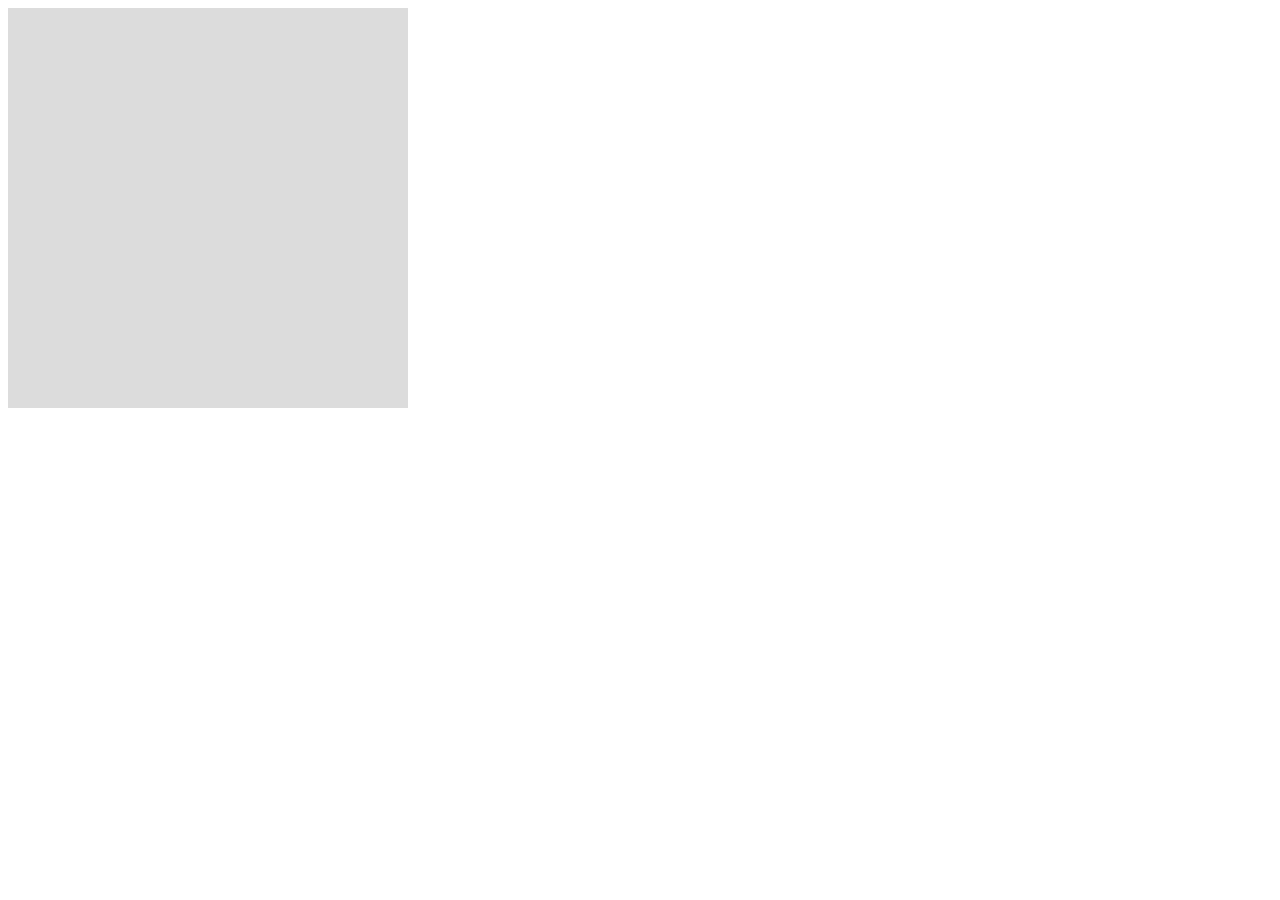
==== maze-generator/index.html @ b4e8b4f9 "Create pseudo-code + pull similar code from aStar" ====
<!DOCTYPE html>
<html lang="en">
  <head>
    <meta charset="utf-8" />
    <meta name="viewport" content="width=device-width, initial-scale=1.0" />

    <title>Maze Generating Algorithm</title>

    <link rel="stylesheet" type="text/css" href="style.css" />

    <script src="libraries/p5.min.js"></script>
    <script src="libraries/p5.sound.min.js"></script>
  </head>

  <body>
    <script src="maze.js"></script>
  </body>
</html>
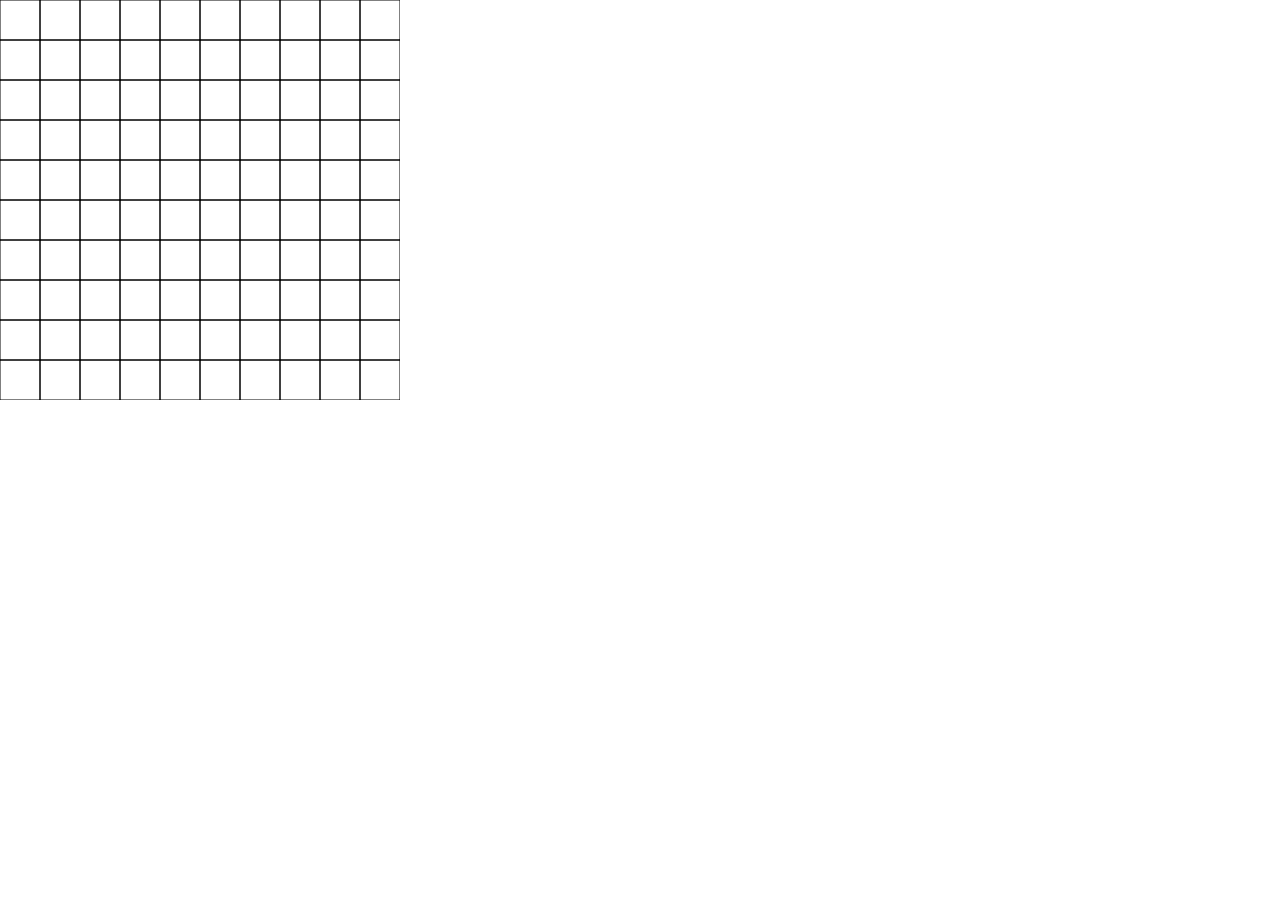
==== commit 96bc4663: "have grid setup on page" ====
--- a/maze-generator/index.html
+++ b/maze-generator/index.html
@@ -6,7 +6,7 @@
 
     <title>Maze Generating Algorithm</title>
 
-    <link rel="stylesheet" type="text/css" href="style.css" />
+    <link rel="stylesheet" type="text/css" href="styles.css" />
 
     <script src="libraries/p5.min.js"></script>
     <script src="libraries/p5.sound.min.js"></script>
--- a/maze-generator/styles.css
+++ b/maze-generator/styles.css
@@ -0,0 +1,9 @@
+html,
+body {
+  margin: 0;
+  padding: 0;
+}
+
+canvas {
+  display: block;
+}
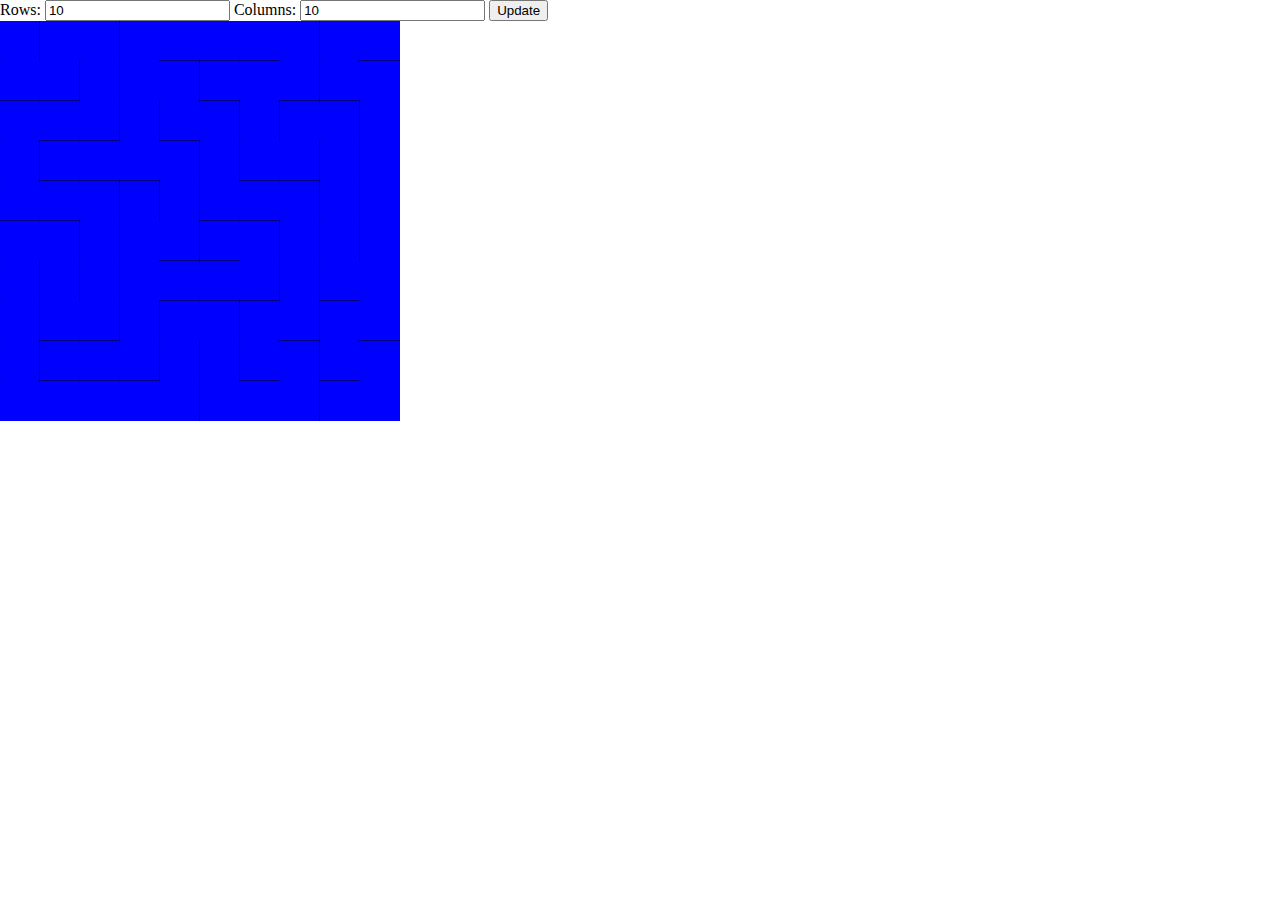
==== commit 535963f9: "let user change grid size" ====
--- a/maze-generator/index.html
+++ b/maze-generator/index.html
@@ -14,5 +14,13 @@
 
   <body>
     <script src="maze.js"></script>
+    <div id="input-container">
+      <label for="rows">Rows:</label>
+      <input type="number" id="rows" name="rows" min="1" value="10" />
+      <label for="cols">Columns:</label>
+      <input type="number" id="cols" name="cols" min="1" value="10" />
+      <button onclick="updateVariables()">Update</button>
+      <div id="message-container"></div>
+    </div>
   </body>
 </html>
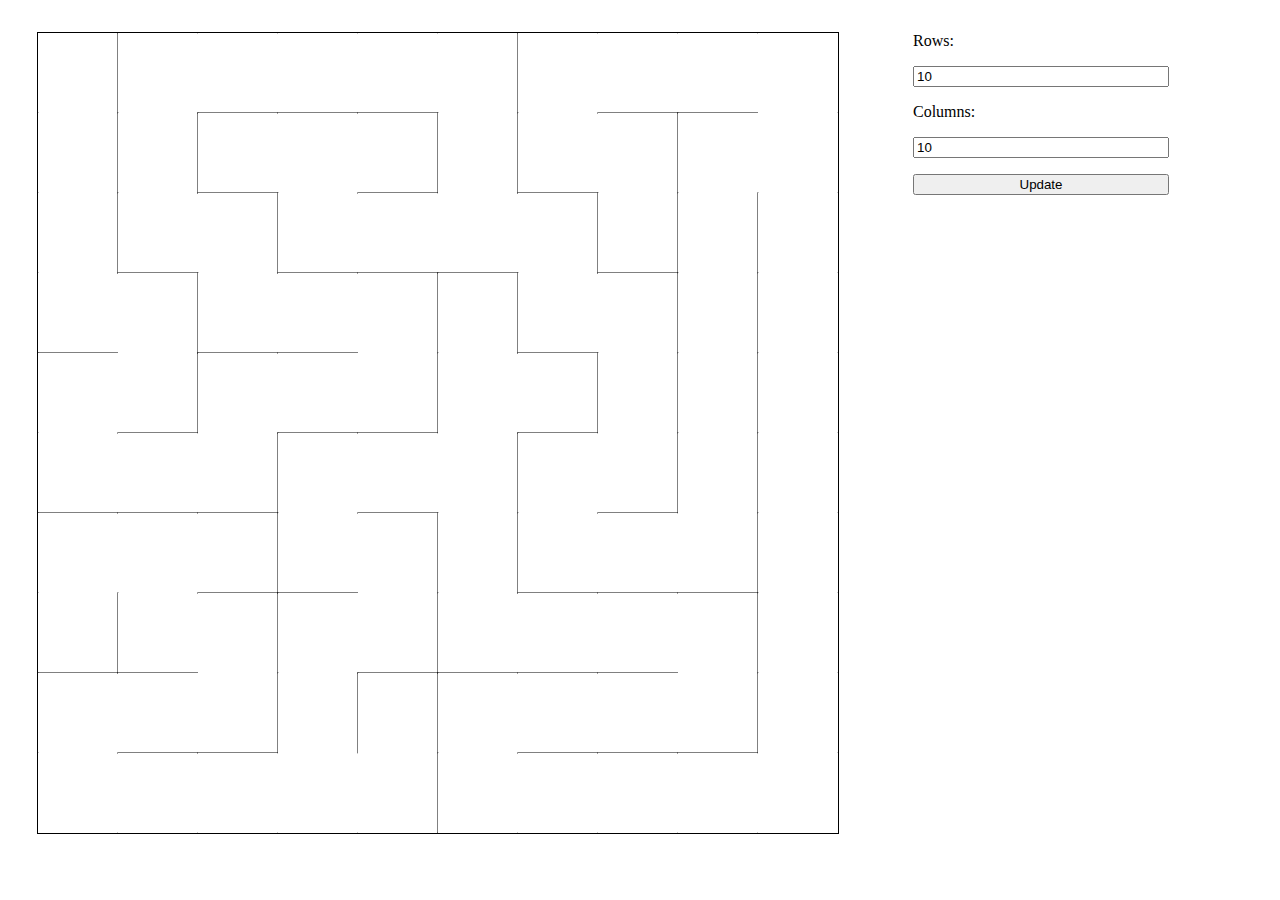
==== commit 0c952df0: "move the user inputs to the side of maze" ====
--- a/maze-generator/index.html
+++ b/maze-generator/index.html
@@ -13,14 +13,15 @@
   </head>
 
   <body>
-    <script src="maze.js"></script>
+    <div id="canvas-container">
+      <script src="maze.js"></script>
+    </div>
     <div id="input-container">
       <label for="rows">Rows:</label>
       <input type="number" id="rows" name="rows" min="1" value="10" />
       <label for="cols">Columns:</label>
       <input type="number" id="cols" name="cols" min="1" value="10" />
       <button onclick="updateVariables()">Update</button>
-      <div id="message-container"></div>
     </div>
   </body>
 </html>
--- a/maze-generator/styles.css
+++ b/maze-generator/styles.css
@@ -1,9 +1,28 @@
-html,
 body {
   margin: 0;
   padding: 0;
+  display: flex;
+  flex-direction: row;
+  justify-content: space-around;
+  min-height: 100vh;
 }
 
 canvas {
   display: block;
 }
+
+#input-container {
+  margin: 2rem 0;
+  display: flex;
+  flex-direction: column;
+  gap: 1rem;
+  width: 20%;
+}
+
+#canvas-container {
+  margin: 2rem 0;
+}
+
+canvas {
+  border: 1px solid black;
+}
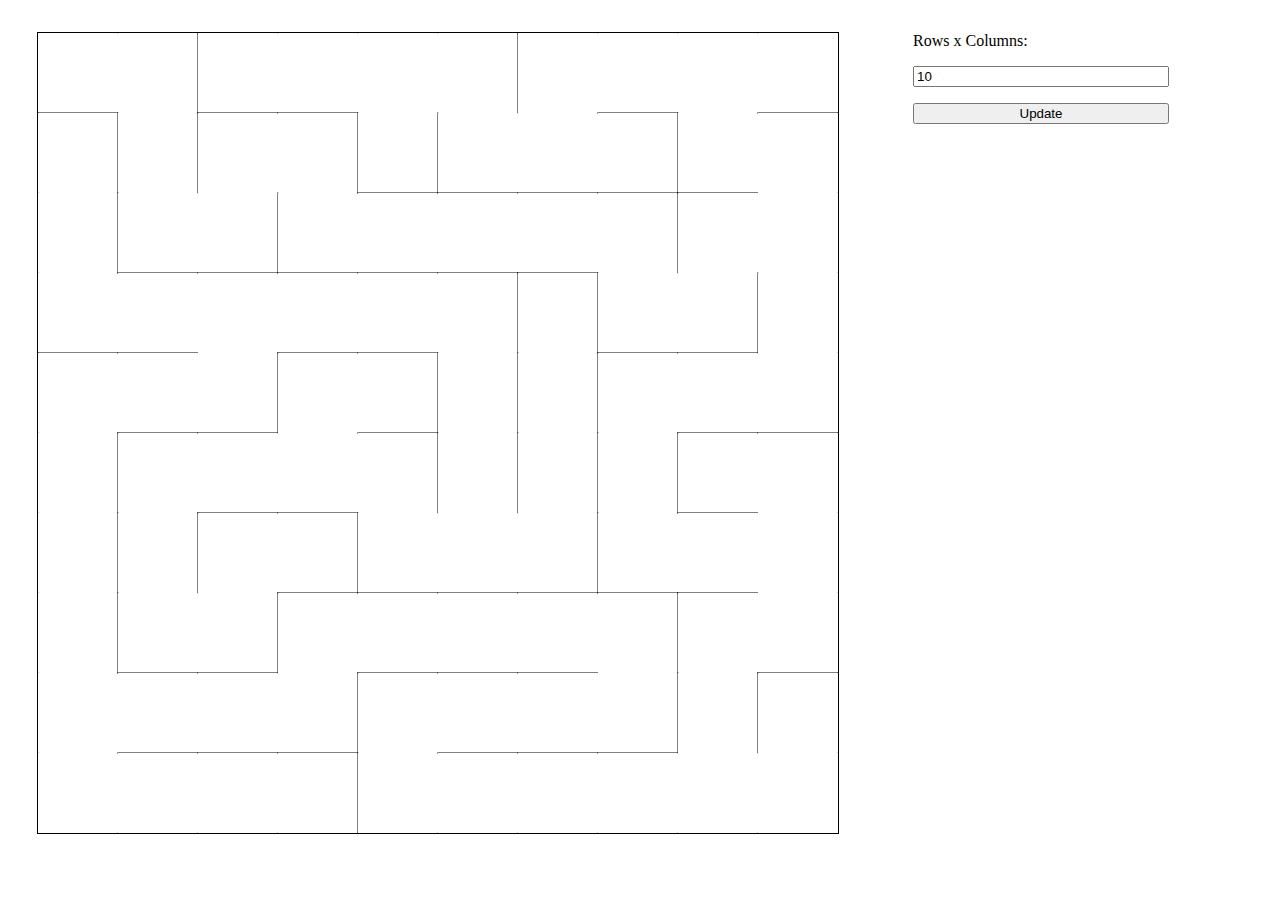
==== commit c58213a4: "update UI to only allow square grid" ====
--- a/maze-generator/index.html
+++ b/maze-generator/index.html
@@ -17,10 +17,8 @@
       <script src="maze.js"></script>
     </div>
     <div id="input-container">
-      <label for="rows">Rows:</label>
+      <label for="rows">Rows x Columns:</label>
       <input type="number" id="rows" name="rows" min="1" value="10" />
-      <label for="cols">Columns:</label>
-      <input type="number" id="cols" name="cols" min="1" value="10" />
       <button onclick="updateVariables()">Update</button>
     </div>
   </body>
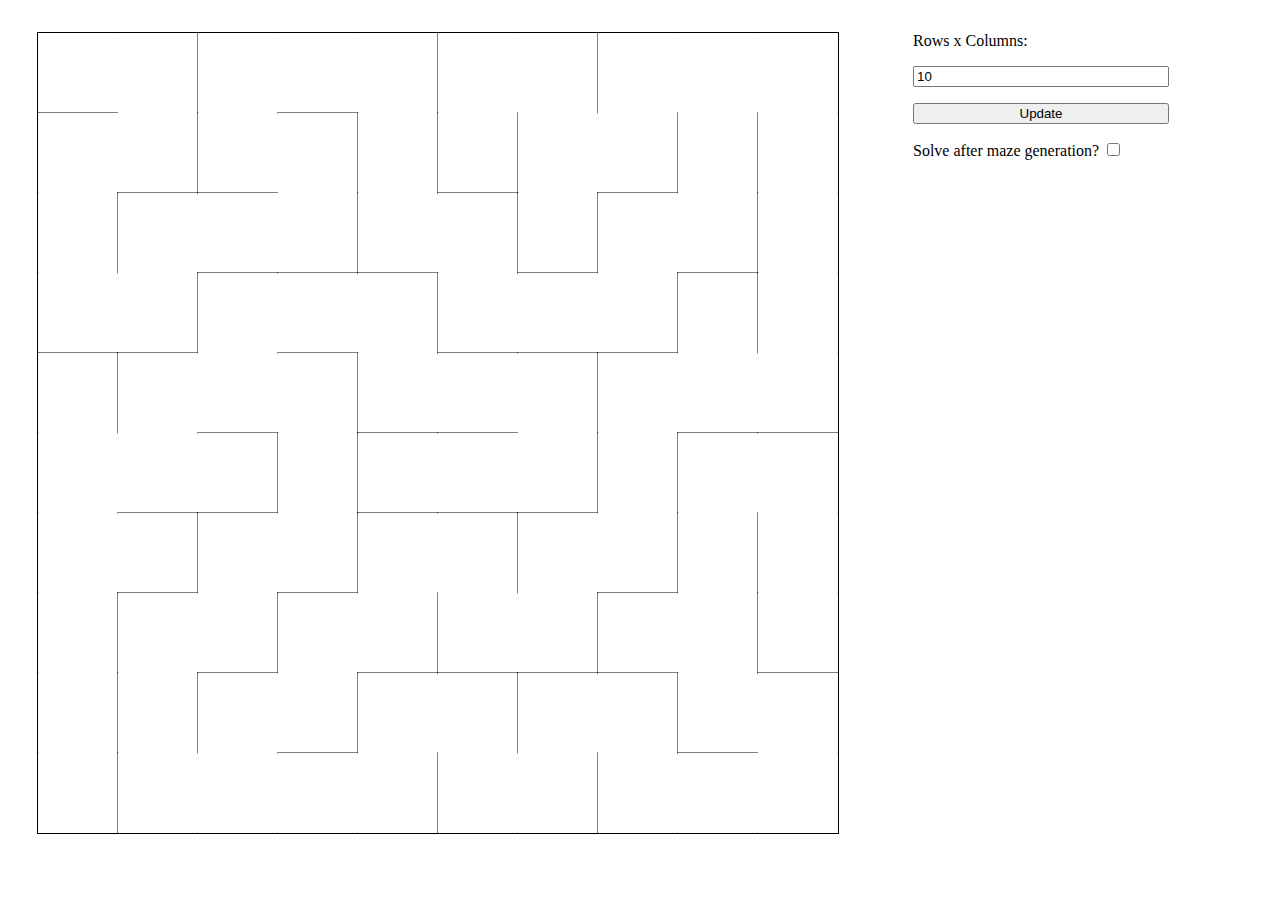
==== commit 259c20b0: "update page to allow user to toggle aStar" ====
--- a/maze-generator/index.html
+++ b/maze-generator/index.html
@@ -20,6 +20,10 @@
       <label for="rows">Rows x Columns:</label>
       <input type="number" id="rows" name="rows" min="1" value="10" />
       <button onclick="updateVariables()">Update</button>
+      <label for="a-star">Solve after maze generation?
+        <input id="a-star" type="checkbox"></input>
+      </label>
+      
     </div>
   </body>
 </html>
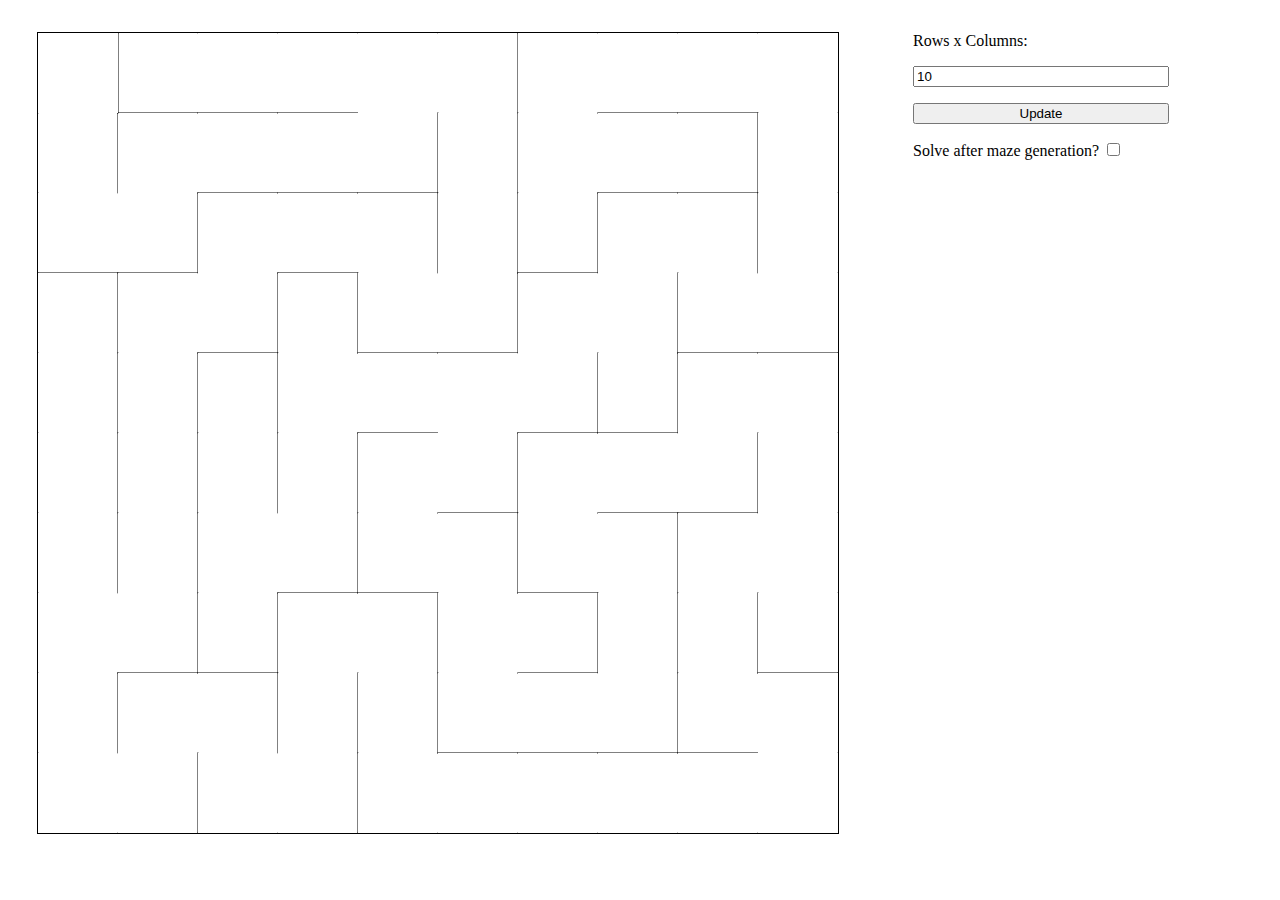
==== commit c80c48e7: "copy in the relevant aStar code" ====
--- a/maze-generator/index.html
+++ b/maze-generator/index.html
@@ -23,7 +23,7 @@
       <label for="a-star">Solve after maze generation?
         <input id="a-star" type="checkbox"></input>
       </label>
-      
+      <div id="message-container"></div>
     </div>
   </body>
 </html>
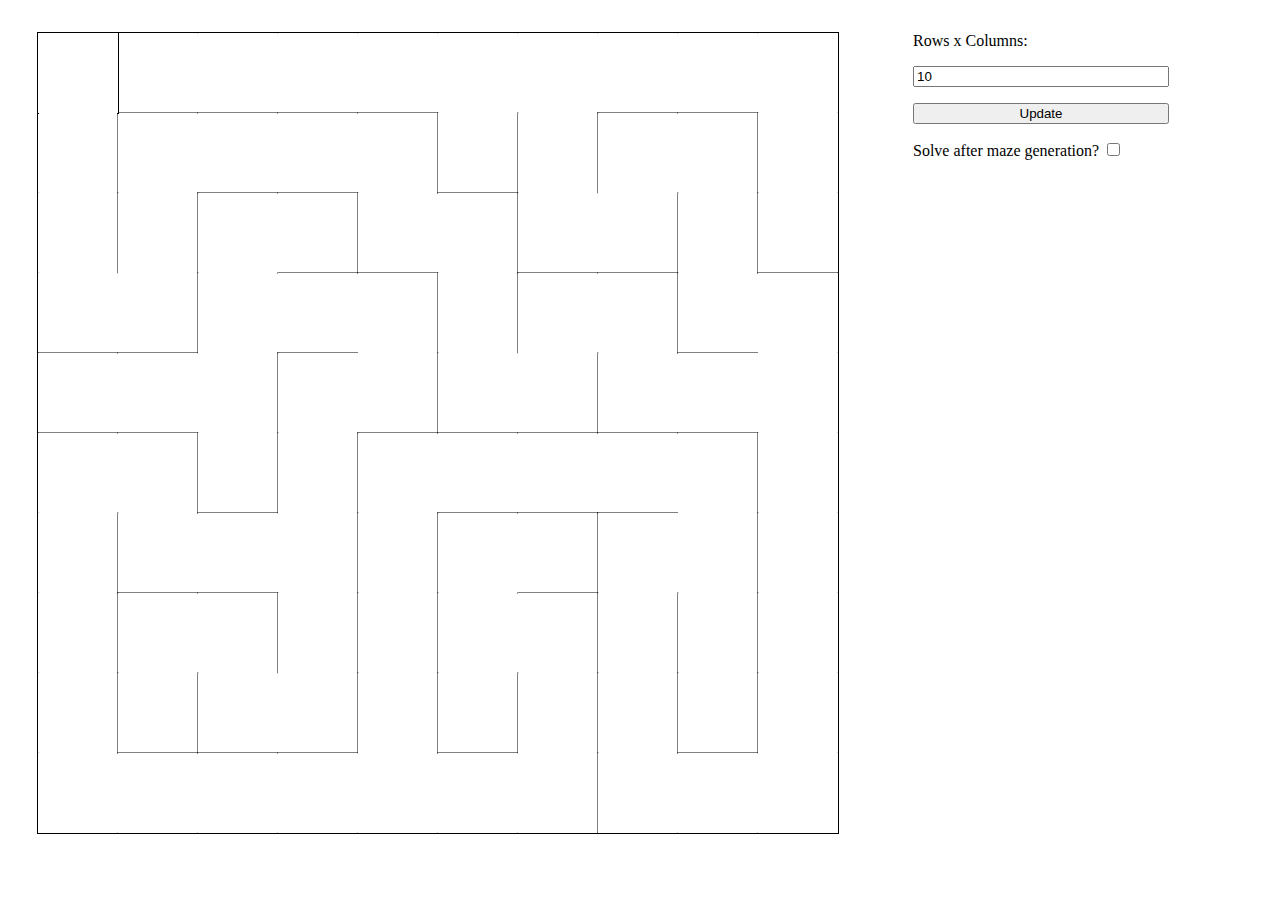
==== commit f772abd1: "Have the algorithm working in the console" ====
--- a/maze-generator/index.html
+++ b/maze-generator/index.html
@@ -21,7 +21,7 @@
       <input type="number" id="rows" name="rows" min="1" value="10" />
       <button onclick="updateVariables()">Update</button>
       <label for="a-star">Solve after maze generation?
-        <input id="a-star" type="checkbox"></input>
+        <input id="a-star" type="checkbox" value="false"></input>
       </label>
       <div id="message-container"></div>
     </div>
